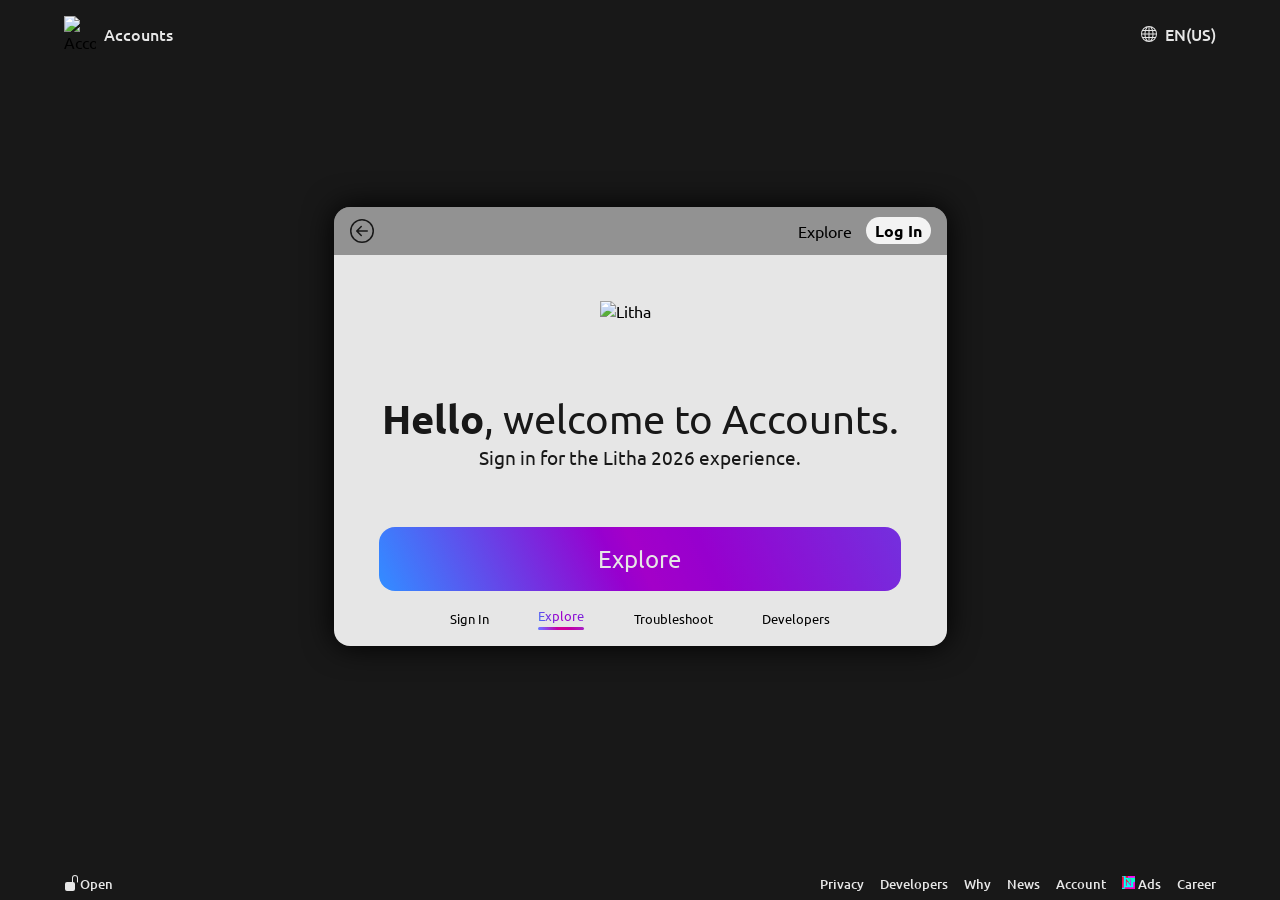
==== Litha2024-main/accounts/index.html @ 9a18fdcc "Restructure project under Litha2024-main and update asset paths" ====
<!DOCTYPE html><html id="nclx" lang="en"><head>
    <meta charset="UTF-8">
    <meta name="viewport" content="width=device-width, initial-scale=1.0, user-scalable=no">
    <title>Accounts | Litha 2026</title>
    <link rel="stylesheet" href="css/style.css">
    <script src="https://cdn.jsdelivr.net/npm/@supabase/supabase-js@2"></script>
    <script src="../external/shared/firebase-compat.js"></script>
    <script src="../external/code.jquery.com/jquery-3.5.1.min.js"></script>
    <script src="js/translate.js"></script>

    <script src="https://cdnjs.cloudflare.com/ajax/libs/crypto-js/4.1.1/crypto-js.min.js" crossorigin="anonymous" referrerpolicy="no-referrer"></script>
</head>
<body>
    <div class="ncloud-signin-cover"> 
        <div class="ncloud-header-signin-custom">
            <div class="ncloud-header-signin-custom-left">
                <img src="assets/static/litha-logo.png" alt="Accounts" draggable="false" loading="lazy" class="bottomidden-icoset-main">
        <h3> Accounts</h3>
    </div>
            <div class="ncloud-header-signin-custom-right">
                <div class="languageSelect" role="button">
                <svg xmlns="http://www.w3.org/2000/svg" width="16" height="16" fill="currentColor" class="language-selector" viewBox="0 0 16 16">
                        <path d="M0 8a8 8 0 1 1 16 0A8 8 0 0 1 0 8zm7.5-6.923c-.67.204-1.335.82-1.887 1.855A7.97 7.97 0 0 0 5.145 4H7.5V1.077zM4.09 4a9.267 9.267 0 0 1 .64-1.539 6.7 6.7 0 0 1 .597-.933A7.025 7.025 0 0 0 2.255 4H4.09zm-.582 3.5c.03-.877.138-1.718.312-2.5H1.674a6.958 6.958 0 0 0-.656 2.5h2.49zM4.847 5a12.5 12.5 0 0 0-.338 2.5H7.5V5H4.847zM8.5 5v2.5h2.99a12.495 12.495 0 0 0-.337-2.5H8.5zM4.51 8.5a12.5 12.5 0 0 0 .337 2.5H7.5V8.5H4.51zm3.99 0V11h2.653c.187-.765.306-1.608.338-2.5H8.5zM5.145 12c.138.386.295.744.468 1.068.552 1.035 1.218 1.65 1.887 1.855V12H5.145zm.182 2.472a6.696 6.696 0 0 1-.597-.933A9.268 9.268 0 0 1 4.09 12H2.255a7.024 7.024 0 0 0 3.072 2.472zM3.82 11a13.652 13.652 0 0 1-.312-2.5h-2.49c.062.89.291 1.733.656 2.5H3.82zm6.853 3.472A7.024 7.024 0 0 0 13.745 12H11.91a9.27 9.27 0 0 1-.64 1.539 6.688 6.688 0 0 1-.597.933zM8.5 12v2.923c.67-.204 1.335-.82 1.887-1.855.173-.324.33-.682.468-1.068H8.5zm3.68-1h2.146c.365-.767.594-1.61.656-2.5h-2.49a13.65 13.65 0 0 1-.312 2.5zm2.802-3.5a6.959 6.959 0 0 0-.656-2.5H12.18c.174.782.282 1.623.312 2.5h2.49zM11.27 2.461c.247.464.462.98.64 1.539h1.835a7.024 7.024 0 0 0-3.072-2.472c.218.284.418.598.597.933zM10.855 4a7.966 7.966 0 0 0-.468-1.068C9.835 1.897 9.17 1.282 8.5 1.077V4h2.355z"></path>
                      </svg>
                <h3 class="language-selector" data-litha-lang-label data-lang-label-en="EN(US)" data-lang-label-si="සිංහල" data-lang-label-es="Español" data-lang-label-zh-CN="中文" data-lang-label-ta="தமிழ்" data-lang-label-hi="हिन्दी" data-lang-label-cs="Čeština" data-lang-label-ja="日本語" data-lang-label-ru="Русский" data-lang-label-fr="Français" role="button">EN(US)
                    
                </h3>
                </div>
            </div>
    
    </div>
    <div class="helloncloud-div-cen"><div class="justamoment_jsaspx-window">
                Just a moment
            </div>
    <div class="helloncloud-div-pop" id="8888">
        <div class="transparent-hellonclopud-header-navigation">
            <div onclick="backNavgate()" role="button" class="transparent-hellonclopud-header-navigation-left">
                <svg xmlns="http://www.w3.org/2000/svg" width="16" height="16" fill="currentColor" viewBox="0 0 16 16">
                    <path fill-rule="evenodd" d="M1 8a7 7 0 1 0 14 0A7 7 0 0 0 1 8zm15 0A8 8 0 1 1 0 8a8 8 0 0 1 16 0zm-4.5-.5a.5.5 0 0 1 0 1H5.707l2.147 2.146a.5.5 0 0 1-.708.708l-3-3a.5.5 0 0 1 0-.708l3-3a.5.5 0 1 1 .708.708L5.707 7.5H11.5z"></path>
                  </svg>
            </div>
            <div class="transparent-hellonclopud-header-navigation-right">
                <span>Explore</span>
                <div id="logInExt" class="logInbtn_classnonevisibleAdd__" role="button">
                    Log In
                </div>
            </div>
        </div>
        <div class="ncloud-cloudspinner-atn-inactive"></div>
        <div class="ncloud-rolechange">
        <div class="helloncloud-div-pop-header">
            <div class="helloncloud-div-pop-header_logo">
               
                <img loading="lazy" alt="Litha" class="helloncloud-div-pop-header_logo-icoset minicoset-helloncloud-div-pop-header_logo-icoset" src="assets/static/litha-logo.png" draggable="false">
               
            </div>
            
        </div>
        <div class="helloncloud-div-pop-content">
            <h3 class="helloncloud-div-pop-header_headline"><b>Hello</b>, welcome to Accounts.</h3>
            <h3 class="helloncloud-div-pop-header_headline">Sign in for the Litha 2026 experience.</h3>
            
        </div>
       
        <div class="helloncloud-div-pop-footer">
            <div class="getstartedbtn-helloncloud-pop-header" role="button">Explore</div>
            <div class="bottom-crashcont-handleer-setdiv">
                <div class="navigator-chalk-helloncloud-bottom-crashcont mixeddiv-splash-usees-transstions"></div>
                <li role="button" id="signInwindow" onclick="expose_en()" class="bottom-crashcont-handleer-setdiv-handlelink">Sign In</li>
                <li role="button" id="expHTML" onclick="expose_en()" class="bottom-crashcont-handleer-setdiv-handlelink">Explore</li>
                <li role="button" id="troubleHTML" onclick="expose_en()" class="bottom-crashcont-handleer-setdiv-handlelink">Troubleshoot</li>
                <li role="button" id="devHTML" onclick="expose_en()" class="bottom-crashcont-handleer-setdiv-handlelink">Developers</li>
            </div>
        </div>
        </div>
    </div> 
    </div>

           <div class="bottomhidden-invisible">
            <div class="bottomhidden-left">
                <h3 class="bottomhidden-font-size-def">
                    <svg xmlns="http://www.w3.org/2000/svg" width="16" height="16" fill="currentColor" class="bi bi-lock-fill" viewBox="0 0 16 16">
                        <path d="M11 1a2 2 0 0 0-2 2v4a2 2 0 0 1 2 2v5a2 2 0 0 1-2 2H3a2 2 0 0 1-2-2V9a2 2 0 0 1 2-2h5V3a3 3 0 0 1 6 0v4a.5.5 0 0 1-1 0V3a2 2 0 0 0-2-2z"></path>
                      </svg>
                      <span>Open</span>
                        
                    </h3>
            </div>
            
            <div class="bottomhidden-right">
                <h3 class="bottomhidden-font-size-def bottomhidden-font-size-def33">
                    <li role="button" onclick="window.open('../Litha2024-main/legal/music-and-media.html', '_blank')">Privacy</li>
                    <li role="button">Developers</li>
                    <li role="button">Why</li>
                    <li role="button">News</li>
                    <li role="button">Account</li>
                    <li role="button">
                        <img draggable="false" loading="lazy" style="width: .8rem;" src="assets/static/ads.ncloud_header.png" alt="">
                        Ads</li>
                    <li role="button">Career</li>
                </h3>
                <svg onclick="moreShow()" xmlns="http://www.w3.org/2000/svg" width="16" height="16" fill="currentColor" class="bottomhidden-menu-overflow-media" viewBox="0 0 16 16">
                    <path fill-rule="evenodd" d="M2.5 12a.5.5 0 0 1 .5-.5h10a.5.5 0 0 1 0 1H3a.5.5 0 0 1-.5-.5zm0-4a.5.5 0 0 1 .5-.5h10a.5.5 0 0 1 0 1H3a.5.5 0 0 1-.5-.5zm0-4a.5.5 0 0 1 .5-.5h10a.5.5 0 0 1 0 1H3a.5.5 0 0 1-.5-.5z"></path>
                  </svg>
                 
            </div>
        </div>
        <div class="ncld-pos-absolute-infiniteEv_h"></div>
    <div class="NcloudOuterDiv">

    </div>
    </div>
    <script src="js/app.js">
        
    </script>
        <script src="js/signIn.js" data-ggf="tagId_main"></script>
    <script src="js/syndicate.js"></script>

</body></html>
---- Litha2024-main/accounts/css/style.css ----
@import url('https://fonts.googleapis.com/css2?family=Gemunu+Libre:wght@400;500;700&display=swap');
@import url('https://fonts.googleapis.com/css2?family=Noto+Sans:wght@400;700&family=Ubuntu:wght@300;400;500;700&display=swap');
*{
    margin: 0;
    padding: 0;

}
:root{
    --defborder-radius:1rem;
    --mouse-y:0;
    --mouse-x:0;
}
html{
    scroll-behavior: smooth;
    font-family: 'Ubuntu', sans-serif;
}
::-webkit-scrollbar{
    width: 4px;
    appearance: none;

}
::-webkit-scrollbar-track{
    background-color:rgba(143, 143, 143, 0.863);
}
::-webkit-scrollbar-thumb{
    background-color: rgb(24, 24, 24);
}
body{
    background-color: rgb(24, 24, 24);
    overflow-x: hidden;
    overflow-y: auto;

}
.ncloud-signin-cover{
    width: 100%;
    min-height: 100vh;
    display: flex;
    justify-content: flex-start;
    align-items: center;
    flex-direction: column;
}
.ncloud-rolechange-eq{
    width: max-content;
    height: max-content;
    display: flex;
    justify-content: flex-start;
    flex-direction: column;
    align-items: center;
}
.ncloud-rolechange{
    width: 100%;
}
.helloncloud-div-pop{
    width: max-content;
    padding: 2rem;
    min-height:max-content;
    display: flex;
    justify-content:flex-start;
    align-items: center;
    background-color: rgb(230, 230, 230);    
    border-radius: var(--defborder-radius) ;
    flex-direction: column;
    filter: drop-shadow(0 0 15px rgb(0, 0, 0));
    padding-bottom: 1rem;
    padding-top: 4rem;
    animation: fadeinltR .5s 1;
    margin-bottom: 5rem;

}
.helloncloud-div-pop-header{
    width: 100%;
    min-height:5rem ;
    background-color: transparent;
    border-radius: var(--defborder-radius) var(--defborder-radius) 0 0;
    display: flex;
    justify-content: center;
    align-items: center;


}
.helloncloud-div-pop-content{
    width: 100%;
    min-height: 10rem;
    display: flex;
    justify-content: center;
    align-items: center;
    flex-direction: column;

}
.inputBox-signIn{
    width: 90%;
    height: 3rem;
    background-color: transparent;
    border: .2rem solid rgb(24, 24, 24);
    border-radius:0 1rem;
    padding-left: 5%;
    padding-right: 5%;
    font-size: 120%;
    font-weight: 500;
    margin-top: .2rem;

}
.imageAdd_boxContext-signIn_wrap{
    width:  95%;
    height: max-content;
    border-radius: 100%;
    display: flex;
    justify-content: flex-start;
    align-items: center;
    border-radius: 1rem;
    padding: .5rem 5% .2rem 5%;

}

.imageAdd_boxContext-signIn{
    width: 8rem;
    height: 8rem;
    background-image: url('../assets/img/nextack_+logo.png');
    background-position: center;
    background-repeat: no-repeat;
    background-size: cover;
    border-radius: 100%;
}
.imageAdd_boxContext-signIn_{
    width: 8rem;
    height: 8rem;
    background-image: url('../assets/img/profileExc.jpg');
    background-position: center;
    background-repeat: no-repeat;
    background-size: cover;
    border-radius: 100%;
}
.non-visible-div-noposf{
    opacity: 0%;
}
.helloncloud-div-pop-footer{
    width: 100%;
    min-height:3rem ;
    background-color: transparent;
    display: flex;
    justify-content: flex-end;
    align-items: center;
    border-radius: 0 0  var(--defborder-radius) var(--defborder-radius);
    flex-direction: column;

}
.helloncloud-div-pop-header_headline{
    font-size:250%;
    color: rgb(24, 24, 24);
    font-weight: 400;
    white-space: pre-line;
    text-align: center;
    padding: 0 1rem 0 1rem;
}
.helloncloud-div-pop-header_logo{
    width: 100%;
    height: max-content;
    display: flex;
    justify-content: center;
    align-items: center;
    gap: 1rem;
}
.helloncloud-div-pop-header_logo-icoset{
    width: 3rem;
    transform: rotate(0deg);
    object-fit: contain;
}
.getstartedbtn-helloncloud-pop-header{
    width:  95%;
    height: 4rem;
    background-image: linear-gradient(65deg, #099edd, #6000eb, #3c40e3 );
    border-radius: var(--defborder-radius);
    color: rgb(230, 230, 230);
    font-size: 150%;
    display: flex;
    justify-content: center;
    align-items: center;
    margin-top: 1rem;
    cursor: default;
    cursor: default;
    transition: 300ms;

}
.UYyuitYYGIYTIUGytyttt{
    width:  1.4rem;
    height: 1.4rem;
    background-color: rgb(24, 24, 24);
    fill: white;
    border-radius: 50%;
    padding: .5rem;
    transform: rotate(35deg) translateY(3.6rem);
    cursor: pointer;
    position: absolute;
}
.UYyuitYYGIYTIUGytyttt:hover{
    fill: rgb(24, 24, 24);
    background-color: white;
}
.overlayDiv-tandcviewer_controlCpanel{
    max-width:100%;
    white-space: pre-line;
    padding-bottom: 5rem;
    padding-top: 2rem;
    height:15rem;
    overflow-y: auto;
}
.getstartedbtn-helloncloud-pop-header:hover{

    filter: brightness(120%) hue-rotate(90deg);
    

}
.helloncloud-div-pop-header_headline:nth-child(2){
    font-size: 120%;
}
.minicoset-helloncloud-div-pop-header_logo-icoset{
    width: 5rem;
    transform: rotate(0);
}
.bottom-crashcont-handleer-setdiv{
    width: 90%;
    height: max-content;
    display: flex;
    justify-content: center;
    align-items: center;
    margin-top: 1rem;
    
}
.keyDiv-accept-decline_i_{
    width: 100%;
    height: max-content;
    display: flex;
    justify-content: center;
    align-items: center;

}
.keyDiv-accept-decline__{
    width: 100%;
    height: max-content;
    display: flex;
    justify-content: center;
    align-items: center;
    padding: .3rem ;
    background-color: #202020;
    color: white;
    cursor: pointer;
}
.bottom-crashcont-handleer-setdiv::-webkit-scrollbar{
    appearance: none;
    height: 0;
}
.bottom-crashcont-handleer-setdiv-handlelink{
    font-size: 80%;
    list-style-type: none;
    list-style: none;
    white-space: nowrap;
    margin: 0 5% 0 5%;
    cursor: default;
}
.transparent-hellonclopud-header-navigation{
    width: 100%;
    position: absolute;
    top: 0;
    height: 3rem;
    background-color: rgba(0, 0, 0, 0.37);
    flex-direction: row;
    display: flex;
    justify-content: center;
    border-radius: var(--defborder-radius) var(--defborder-radius) 0 0 ;
    align-items: center;
    /*cbh-5018*/
}
.transparent-hellonclopud-header-navigation-left{
    width: 100%;
    height: 3rem;
    display: flex;
    justify-content: flex-start;
    align-items: center;
    padding-left: 1rem;
}
.transparent-hellonclopud-header-navigation-left svg{
    width: 1.5rem;
    height: 1.5rem;
    fill: rgb(24, 24, 24);
}
.transparent-hellonclopud-header-navigation-right{
    width: 100%;
    height: 3rem;
    display: flex;
    justify-content: flex-end;
    align-items: center;
    padding-right: 1rem;
}
.ygbqlkfgtlevgfhjvfh{
    width: 100%;
    height: max-content;
    display: flex;
    justify-content: center;
    align-items: center;
    flex-direction: row;
}
.bottomhidden-invisible{
    width: 100%;
    height: max-content;
    display: flex;
    justify-content: center;
    align-items: center;
    position: fixed;
    bottom: 0;
    z-index: 100;
}
.ncloud-header-signin-custom{
    width: 90%;
    height: max-content;
    display: flex;
    justify-content: center;
    align-items: center;
    padding: 1rem 0 1rem 0;
    margin-bottom: 3%;
    z-index: 100;
    
}
.ncloud-header-signin-custom-left{
    width: 100%;
    height: max-content;
    display: flex;
    justify-content: flex-start;
    align-items: center;
    flex-direction: row;
}
.ncloud-header-signin-custom-right{
    width: max-content;
    height: max-content;
    display: flex;
    justify-content: flex-end;
    align-items: center;
    flex-direction: row;
}
.helloncloud-div-cen{
    width: 100%;
    min-height: 80vh;
    display: flex;
    justify-content: center;
    align-items:center ;
    

}
.bottomhidden-left{
    width: max-content;
    min-height:2rem;
    display: flex;
    justify-content: flex-start;
    padding-left: 5%;
    align-items: center;
    margin-right: 1rem;
    transition: 200ms;
}
.ncloud-header-signin-custom h3{
    color: rgb(230, 230, 230);
    font-size: 100%;
    font-weight: 500;
    cursor: default;
    margin-left: .5rem;
}
.bottomhidden-right{
    width: 100%;
    min-height:2rem;
    display: flex;
    justify-content: flex-end;
    padding-right: 5%;
    align-items: center;
    transition: 200ms;
}
.bottomhidden-font-size-def{
    color: rgb(230, 230, 230);
    font-weight: 500;
    font-size: 80%;
    width: max-content;
    display: flex;
    flex-direction: row;
    text-decoration: 0;
    list-style-type: none;
}
.bottomhidden-font-size-def li{
    margin-left: 1rem;
    cursor: pointer;
}
.bottomidden-icoset-main{
    width: 2rem;
}
.bottomhidden-menu-overflow-media{
    width: 1.5rem;
    height: 1.5rem;
    fill: rgb(230, 230, 230);
    padding: .3rem;
  transition: 50ms;
    border-radius: 100%;
    visibility: hidden;
    position: fixed;
    display: flex;
    justify-content: center;
    align-items: center;
}
.language-selector{
   cursor: pointer;
   width: max-content;
   display: flex;
   justify-content: center;
   align-items: center;
   fill: rgb(230, 230, 230);
}
.language-basket{
    overflow-x: hidden;
    overflow-y:scroll;
    display: flex;
    justify-content: flex-start;
    align-items: center;
    flex-direction: column;


}
.languageBox{
    width: 90%;
    min-height:3rem;
    border-radius: var(--defborder-radius);
    background-color: rgba(24, 24, 24, 0.863);
    display: flex;
    justify-content: center;
    align-items: center;
    margin-top: 1rem;
    padding: 0 .5rem 0 .5rem;
    cursor: pointer;
}
.languageBox h3{
        color: rgb(230, 230, 230);
    text-overflow: ellipsis;
    white-space: nowrap;
    font-weight: 500;
}
.languageSelect{
    width: max-content;
    height: max-content;
    display: flex;
    justify-content: center;
    align-items: center;
    cursor: pointer;
}
.navigator-chalk-helloncloud-bottom-crashcont{
    width:100%;
    height: .2rem;
    margin-top: .2rem;
    background-image: linear-gradient(65deg, #099edd, #6000eb, #3c40e3 );
    border-radius: var(--defborder-radius);
    bottom: 0;
    transition: 300ms;
    filter: hue-rotate(65deg);
    visibility: hidden;
    position: fixed;

}
.justamoment_jsaspx-window{
    width: 100%;
    height: 100vh;
    position: fixed;
    display: flex;
    align-items: center;
    justify-content: center;
    background-color: rgb(24, 24, 24);
    color: rgb(230, 230, 230);
    font-size: 120%;
    visibility: hidden;
    position: fixed;
    z-index: 99;
}
.getstartedbtn-helloncloud-pop-header-active {
        width: 2.2em;
        height: 2.2em;
        display: block;
        position: relative;
        animation: getstartedbtn-active-anim 1500ms linear infinite;
        background-image: none;
}
.getstartedbtn-helloncloud-pop-header-active::after{
        content: '';
        position: absolute;
        top: 0;
        left: 0;
        bottom: 0;
        right: 0;
        margin: auto;
        height: auto;
        width: auto;
        border: 5px solid rgb(24, 24, 24);
        border-radius: 50%;
        clip-path: polygon(50% 50%, 50% 0%, 100% 0%,100% 80%);
        animation: getstartedbtn-active-anim-inner 1500ms cubic-bezier(0.770, 0.000, 0.175, 1.000) infinite;
}
.small-bitbucket-loader-untill{
    width:  1rem;
    height: 1rem;
    display: block;
    position: relative;
    animation: getstartedbtn-active-anim 1500ms linear infinite;
    background-image: none;
    visibility: hidden;
    position: fixed;
    margin-left: .5rem;
}
.small-bitbucket-loader-untill::after{
    content: '';
    position: absolute;
    top: 0;
    left: 0;
    bottom: 0;
    right: 0;
    margin: auto;
    height: auto;
    width: auto;
    border: 1px solid rgb(230, 230, 230);
    border-radius: 50%;
    
    clip-path: polygon(50% 50%, 50% 0%, 100% 0%,100% 80%);
    animation: getstartedbtn-active-anim-inner 1500ms cubic-bezier(0.770, 0.000, 0.175, 1.000) infinite;
}
.non-visible-div{
    visibility: hidden;
    position: fixed;    
    opacity: 0%;
}
.ncloud-header-signin-custom-right-active{
    width:max-content;
    height: max-content;
    display: flex;
    justify-content: flex-end;
    
    align-items: center;
    flex-direction: row;
}
.ncloud-cloudspinner-atn{
    width:  5rem;
    height: 5rem;
    display: block;
    position: relative;
    animation: getstartedbtn-active-anim 1500ms linear infinite;
    background-image: none;
    position: absolute;
    margin-left: .5rem;
    top: 50%;

}
.ncloud-cloudspinner-atn-inactive{
    opacity: 100%;
    visibility: visible;
}
.ncloud-cloudspinner-atn::after{
    content: '';
    position: absolute;
    opacity: 100%;
    top: 0;
    left: 0;
    bottom: 0;
    right: 0;
    margin: auto;
    height: auto;
    width: auto;
    border: 5px solid rgb(24, 24, 24);
    border-radius: 50%;
    
    clip-path: polygon(50% 50%, 50% 0%, 100% 0%,100% 80%);
    animation: getstartedbtn-active-anim-inner 1500ms cubic-bezier(0.770, 0.000, 0.175, 1.000) infinite;
}
.ncld-pos-absolute-infiniteEv_h{
    width: 8rem;
    height: 12rem;
    background-color: rgb(224, 224, 224);
    -webkit-backdrop-filter: blur(10px);
    backdrop-filter: blur(10px);
    position: absolute;
    z-index: 100;
    top:var(--mouse-y);
    left:var(--mouse-x);
    visibility: hidden;
    position: fixed;
}
.troubleshooter-win{
    width: 100%;
    height: max-content;
    background-color: transparent;
    display: flex;
    justify-content: center;
    align-items: center;
    flex-direction: column;
}
.troubleshooter-win-top{
    width: 100%;
    min-height:max-content ;
    background-color: rgba(245, 245, 245, 0.863);
    border-radius: var(--defborder-radius);
    padding: 1rem 0 1rem 0;
    display: flex;
    justify-content: center;
    align-items: center;
    margin-bottom: 1rem;
    flex-direction: column;

}
.troubleshooter-win-bottom{
    width: 100%;
    min-height: 20rem;
    background-color: transparent;  
    display: flex;
    justify-content: flex-end;
    align-items: center;

    
}
.ncloud-cloudspinner-vtn-active{
    width: 2.2em;
    height: 2.2em;
    margin-top: 2rem;
    display: block;
    position: relative;
    animation: getstartedbtn-active-anim 1500ms linear infinite;
    background-image: none;
}
.ncloud-cloudspinner-vtn-active::after{
    
        content: '';
        position: absolute;
        opacity: 100%;
        top: 0;
        left: 0;
        bottom: 0;
        right: 0;
        margin: auto;
        height: auto;
        width: auto;
        border: 5px solid rgb(24, 24, 24);
        border-radius: 50%;
        
        clip-path: polygon(50% 50%, 50% 0%, 100% 0%,100% 80%);
        animation: getstartedbtn-active-anim-inner 1500ms cubic-bezier(0.770, 0.000, 0.175, 1.000) infinite;
    }

@keyframes fDiv_leftToRigthFade_morph09_anim {
    0%{
        opacity: 0;
        color: transparent;
        transform: translateX(-20%);

    }
    100%{
        opacity: 100%;
        color: white;
        transform: translateX(0);

    }
}
.jhkhLVhVhbhv_{
    color: rgb(36, 36, 36);
    display: flex;
    justify-content: center;
    align-items: center;

}
.searchbtn-external-helpdesk-CUR{
    width:  1.4rem;
    height: 1.4rem;
    fill: rgb(0, 0, 0);
    cursor: pointer;
}

.troubleshooter-ext-search-frmN{
    width: 90%;
    padding: .5rem 1rem .5rem 1rem;
    background-color:transparent ;
    border-radius: var(--defborder-radius);
    display: flex;
    justify-content: center;
    align-items: center;
    cursor: text;
}
.troubleshooter-ext-search-frmN-left{
    width: 100%;
    height: max-content;
    display: flex;
    justify-content: flex-start;
    align-items: center;
}
.troubleshooter-ext-search-frmN-right{
    width: max-content;
    height: max-content;
    display: flex;
    justify-content: flex-end;
    align-items: center;
}
.troubleshooter-ext-search-frmN-left input{
    width: 100%;
    height: 2.4rem;
    background-color: transparent;
    border: 0;
    outline: 0;
    font-size: 120%;
}
.troubleshooter-ext-search-frmN-left input::placeholder{
    border: 0;
    outline: 0;
    color:rgb(36, 36, 36);
}
form{
    width: max-content;
    height: max-content;
    display: flex;
    justify-content: center;
    align-items: center;
    flex-direction: row;
}
.bottomhidden-font-size-def span{
    animation: fDiv_leftToRigthFade_morph09_anim .2s linear 1;
}
.signIn{
    width: 100%;
    height: 100%;
    display: flex;
    justify-content: flex-start;
    align-items: center;
    flex-direction: column;
    -webkit-user-select: auto;
    cursor: default;
    
}
.signIn-box{
    width: 90%;
    height: max-content;
    display: flex;
    justify-content: flex-start;
    align-items: center;
    flex-direction: column;

}
.logIn-box{
    width: 90%;
    height: max-content;
    display: flex;
    justify-content: flex-start;
    align-items: center;
    flex-direction: column;
}
.LogIn-Box_inner{
    width: 100%;
    height: max-content;
    display: flex;
    justify-content: center;
    align-items:flex-start;
    flex-direction: column;
    margin-bottom: 1rem;
}
.signIn-Box_inner{
    width: 100%;
    height: max-content;
    display: flex;
    justify-content: flex-start;
    align-items:flex-start;
    flex-direction: column;
    visibility: hidden;
    position: fixed;
}
.signIn-Box_inner:first-child{
    visibility: visible;
    position: relative;
}
.signIn-controls{
    width: 90%;
    min-height:3rem ;
    display: flex;
    justify-content: flex-end;
    align-items: center;
    flex-direction: row;
}
.signInControl_button{
    width: max-content;
    height: max-content;
    padding: .2rem 3% .2rem 3%;
    background-color: rgba(0, 0, 0, 0.801);
    color: rgb(255, 255, 255);
    border-radius: 1rem;
    margin-left: 5%;
    font-weight: 500;
    font-size: 100%;
    cursor: pointer;
}
.headerText_bool-welcome{
    width: 100%;
    display: flex;
    justify-content: flex-start;
    align-items: center;
    text-align: left;
    font-size: 110%;
    font-weight: 900;
    white-space: pre;
}
.welComeDiv-ncloud-signin-Comp-inner{
    width: 100%;
    height: max-content;
    display: flex;justify-content: center;
    align-items: center;
    flex-direction: column;
   

}
.logIn-btn-extraordinaryLogIn{
    width: max-content;
    height: max-content;
    padding: .2rem 3% .2rem 3%;
    background-color: rgba(0, 0, 0, 0.801);
    color: rgb(255, 255, 255);
    border-radius: 1rem;
    font-weight: 500;
    font-size: 120%;
    cursor: pointer;
}
.welComeDiv-ncloud-signin-Comp-inner div:nth-child(1){
    background-image: linear-gradient(65deg, #099edd, #dd096c);
    width: 10rem;
    height:8rem;
    position: absolute;
    z-index: -1;
    border-radius: 100%;
    filter: blur(50px) saturate(300%);
}
.Ugkugsktttt9298{
    font-size: 120%;
    font-weight: 600;
    color: rgb(24, 24, 24);
}
.userId_preview_descorp--dd-d{
    font-size: 170%;
    font-weight: 700;
    color:black;
    display: flex;
    justify-content: center;
    align-items: center;
    padding: .2rem 3% 0rem 3%;
    text-align: center;
    white-space: wrap;
    width:100%;
}
.userId_preview_descorp--dd-e{
    font-size: 80%;
    font-weight: 600;
    color:black;
    background-color: rgba(255, 255, 255, 0.747);
    padding: .2rem 4% .2rem 4%;
    text-align: center;
    white-space:wrap;
    border-radius: 1rem;
    width:max-content;
    margin-bottom: 1rem;
    display: flex;
    justify-content: center;
    align-items: center;
}
.errorHappened_div_ncloud-signin-Comp-inner{
    width: 100%;
    height: max-content;
    display: flex;justify-content: center;
    align-items: center;
    flex-direction: column;
    text-align: center;
    font-weight: 500;
    white-space: pre-line;
}
.errorHappened_div_ncloud-signin-Comp-inner div{
    text-align: center;
    font-weight: 500;
    white-space: pre-line;
    width: max-content;
    height: max-content;
    display: flex;
    justify-content: center;
    align-items: center;
    margin-top: 1rem;
    background-color: white;
    padding: .2rem 2% .2rem 2%;
    border-radius: 1rem;
    cursor: pointer;
}
.logInbtn_classnonevisibleAdd__{
    width: max-content;
    height: max-content;
    display: flex;
    justify-content: center;
    align-items: center;
    padding: .2rem 3%.2rem 3%;
    background-color: rgb(243, 243, 243);
    border-radius: 1rem;
    font-weight: 600;
    cursor: pointer;
    white-space: nowrap;
    margin-left: 5%;
}
@keyframes getstartedbtn-active-anim {
    0% { transform: rotate(0deg); }
    100% { transform: rotate(360deg); }
}
@keyframes getstartedbtn-active-anim-inner {
    0%   { transform: rotate(-180deg); }
    50%  { transform: rotate(-160deg); }
    100% { transform: rotate(180deg); }
}
@media only screen and (max-width:665px) {
    .helloncloud-div-pop-header_logo-icoset{
        position: fixed;
        visibility: hidden;

    }
    .minicoset-helloncloud-div-pop-header_logo-icoset{
        visibility: visible;
        position: relative;
    }
    .helloncloud-div-pop-header_headline{
        font-size:200%;
    }
    .helloncloud-div-pop{
        max-width: 80%;
        padding-left: 1rem;
        padding-right: 1rem;
    }
    .bottom-crashcont-handleer-setdiv{
        justify-content: flex-start;
        overflow-x: scroll;
        box-shadow: inset -20px 0px 13px -20px black;
        border-radius: var(--defborder-radius);
    }
    .helloncloud-div-pop-header_headline{
        width:95%;
    }
    .helloncloud-div-pop-header_headline:nth-child(2){
        margin-top: .5rem;
    }
    
}
@media only screen and (max-width:618px) {
    .bottomhidden-menu-overflow-media{
        visibility: visible;
        position: relative;
    }
    .bottomhidden-font-size-def li{
        position: fixed;
        visibility: hidden;

    }
    .language-selector:nth-child(2){
        visibility: hidden;
        position: fixed;
    }
}
@media only screen and (max-height:611px) {
    .bottomhidden-invisible{
        
        -webkit-backdrop-filter: blur(10px);
        backdrop-filter: blur(10px);
        background-color: rgba(24, 24, 24, 0.863);
        position: fixed;
    }
    .helloncloud-div-pop{
       margin-bottom: 10vh;
    }
    
}

@media only screen and (max-width:293px) {
    .bottomhidden-right{
       flex-wrap: wrap;
    }


}
.bottomhidden-font-size-def33{
    display: flex;
    justify-content:flex-end;
    align-items: center;
}
@keyframes fadeinltR {
    0%{
        transform: translateY(-10%);
        opacity: 0%;
    }
    100%{
        transform: translateY(0);
        opacity: 100%;
    }
}
@keyframes fadeinltW {
    0%{
        transform: translateY(10%);
        opacity: 0%;
    }
    100%{
        transform: translateY(0);
        opacity: 100%;
    }
}
.chatbot-div{
    width: 100%;
    height: 90%;
    background-color: transparent;
    display: flex;
    justify-content: flex-start;
    align-items: center;
    flex-direction: column;
    border-radius:0 0 var(--defborder-radius) var(--defborder-radius);
    flex-wrap: nowrap;
    -webkit-user-select: none;
    user-select: none;
    cursor: default;
}
.chatbot-div-content{
    width: 100%;
    height:100%;
    /*NCloud syndication start*/
    -webkit-backdrop-filter:brightness(120%);
    backdrop-filter:brightness(120%);
    display: flex;
    justify-content: flex-start;
    align-items: center;
    flex-direction: column;
    overflow-y: auto;
    overflow-x: 0;
    padding-top: 1rem;
    padding-left: 2%;
    padding-right: 2%;
    padding-bottom: 3rem;
}
.showOpenProfileImage_{
    width:100%;
    height: 4rem;
    display: flex;
    justify-content: center;
    align-items: center;
    flex-direction: column;
    cursor: pointer;

}
.showOpenProfileImage_::-webkit-file-upload-button {
    visibility: hidden;
  }
  .showOpenProfileImage_::before {
    content: 'Select';
    width:max-content;
    display: inline-block;
  background-color: rgb(26, 26, 26);
    padding: .2rem 5% .2rem 5%;
    outline: none;
    color: rgb(240, 240, 240);
    border-radius: 1rem;
    white-space: nowrap;
    -webkit-user-select: none;
    cursor: pointer;
    font-weight: 700;
    text-align: center;
    font-size:120%;
  }
  .showOpenProfileImage_:hover::before {
    border-color: black;
  }
  .showOpenProfileImage_:active::before {
    background: -webkit-linear-gradient(top, #e3e3e3, #f9f9f9);
  }
.chatbot-div-content::-webkit-scrollbar{
    height: 0;
    width: 1px;
    appearance: none;
}
.chatbot-div-content::-webkit-scrollbar-track{
    height: 0;
    width: 1px;
    background-color: transparent;
   
}

.chatbot-div-bar{
    width: 100%;
    height: 3rem;
    display: flex;
    justify-content:center;
    box-shadow:0px -20px 30px -15px rgba(24, 24, 24, 0.863);
    align-items: center;
    border-radius: 0 0 var(--defborder-radius) var(--defborder-radius);
    background-image:  linear-gradient(65deg, #099edd, #6000eb, #3c40e3 );
}
.chatbot-div-bar-input{
    width: 100%;
    height: 3rem;
    display: flex;
    justify-content: center;
    align-items: center;
    padding-left:  2%;
    padding-right: 2%;

}
.chatbot-div-bar-keys{
    width: max-content;
    height: 3rem;
    display: flex;
    justify-content: center;
    align-items: center;
    padding-right: 2%;
}
.chatbot-input{
    background-color: transparent;
    width: 100%;
    font-size: 105%;
    text-align: left;
    height: 3rem;
    border:0;
    outline: 0;
    color: rgb(230, 230, 230);
    text-transform: lowercase;
}
.chatbot-input::placeholder{
    color: rgb(224, 224, 224);
    opacity: 100%;
    text-transform: none;
}
.sendbtn-chatbot-div{
    color: rgba(245, 245, 245, 0.863);
    cursor: pointer;
    height: 3rem;
    width: max-content;
    padding: 0 1% 0 1%;
    display: flex;
    justify-content: center;
    align-items: center;
}
.chatbox-container-u{
    width: 100%;
    min-height: 3rem;
    display: flex;
    justify-content: flex-end;
    align-items: center;
    padding-right: 2%;
    padding-top:.5rem;
    padding-bottom:.5rem;
}
.chatbox-container-b{
    width: 100%;
    min-height: max-content;
    display: flex;
    justify-content: flex-start;
    align-items: center;
    padding-left: 2%;
    padding-top:.5rem;
    padding-bottom:.5rem;
}
.chatbubble{
    max-width:50%;
    height: max-content;
    border-radius: var(--defborder-radius);
    padding: .3rem 2% .3rem 2%;
    background-color: rgb(36, 36, 36);
    color: rgb(230, 230, 230);
    font-size: 100%;
    cursor: default;
    text-align: left;
    line-height: 120%;
}
.chatbox-container-uv{
    background-image:  linear-gradient(65deg, #099edd, #6000eb, #3c40e3 );
    border-top-right-radius: 0;

}
.chatbox-container-bv{
    background-image:  linear-gradient(65deg, #202020, #39008a, #1014e0 );
    border-top-left-radius: 0;
}
.chatbubble a{
    color: rgba(143, 143, 143, 0.863);
    text-decoration: dotted;
}
.event__clear-rolebutton-input-chatbot{
    width:  1.7rem;
    height: 3rem;
    padding: 0 2% 0 2%;
    fill: rgb(24, 24, 24);
    margin-right: 3%;
    visibility: hidden;

}
.notFound_error_404{
    width: 100%;
    height: 100%;
    border-radius: var(--defborder-radius);
    display: flex;
    justify-content: center;
    align-items: center;
    flex-wrap: wrap;
}
.notFound_error_404 img{
    width: 5rem;
    margin-right: 1rem;
}
.notFound_error_404 h3{
    color: rgb(24, 24, 24);
    font-weight: 400;
}
.notFound_error_404 a{
    color: rgb(36, 36, 36);
}

.accountNVerified_badge{display:inline-flex;vertical-align:middle;margin-left:.25rem;object-fit:contain;}


.justamoment_jsaspx-window, .preLoaderBox-h3, [lang='si'], .lang-si, .languageBox h3 { font-family: 'Gemunu Libre', 'Ubuntu', sans-serif; }
.ncloud-header-signin-custom-left h3, .helloncloud-div-pop-header_headline, .bottomhidden-font-size-def, .inputBox-signIn, .headerText_bool-welcome { font-family: 'Ubuntu', sans-serif; }

body[data-lang='si'], .justamoment_jsaspx-window, .preLoaderBox-h3, [lang='si'], .lang-si, .languageBox h3 { font-family: 'Gemunu Libre', 'Ubuntu', sans-serif; }
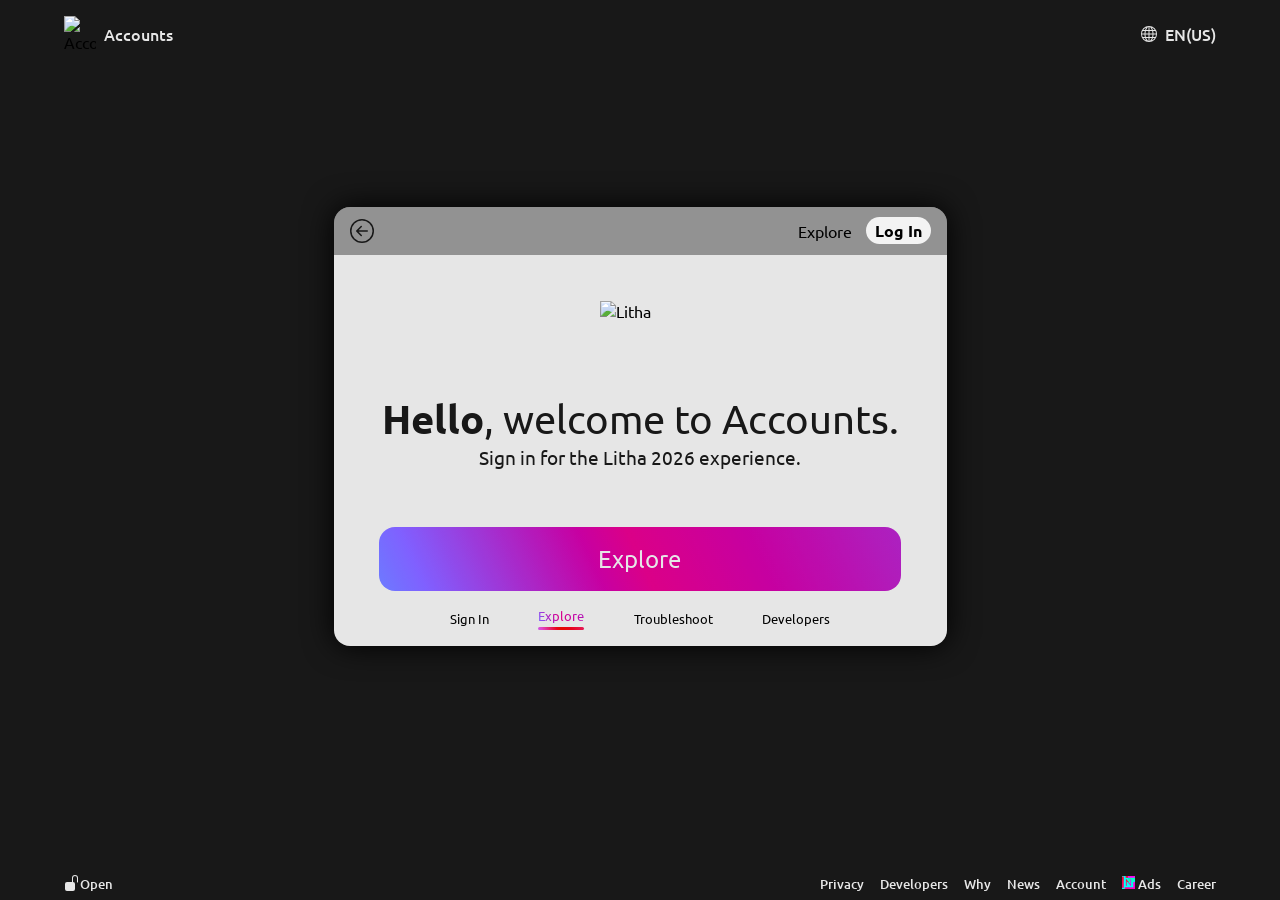
==== commit c3246c9a: "updated" ====
--- a/Litha2024-main/accounts/index.html
+++ b/Litha2024-main/accounts/index.html
@@ -89,7 +89,7 @@
             
             <div class="bottomhidden-right">
                 <h3 class="bottomhidden-font-size-def bottomhidden-font-size-def33">
-                    <li role="button" onclick="window.open('../Litha2024-main/legal/music-and-media.html', '_blank')">Privacy</li>
+                    <li role="button" onclick="window.open('../legal/music-and-media.html', '_blank')">Privacy</li>
                     <li role="button">Developers</li>
                     <li role="button">Why</li>
                     <li role="button">News</li>
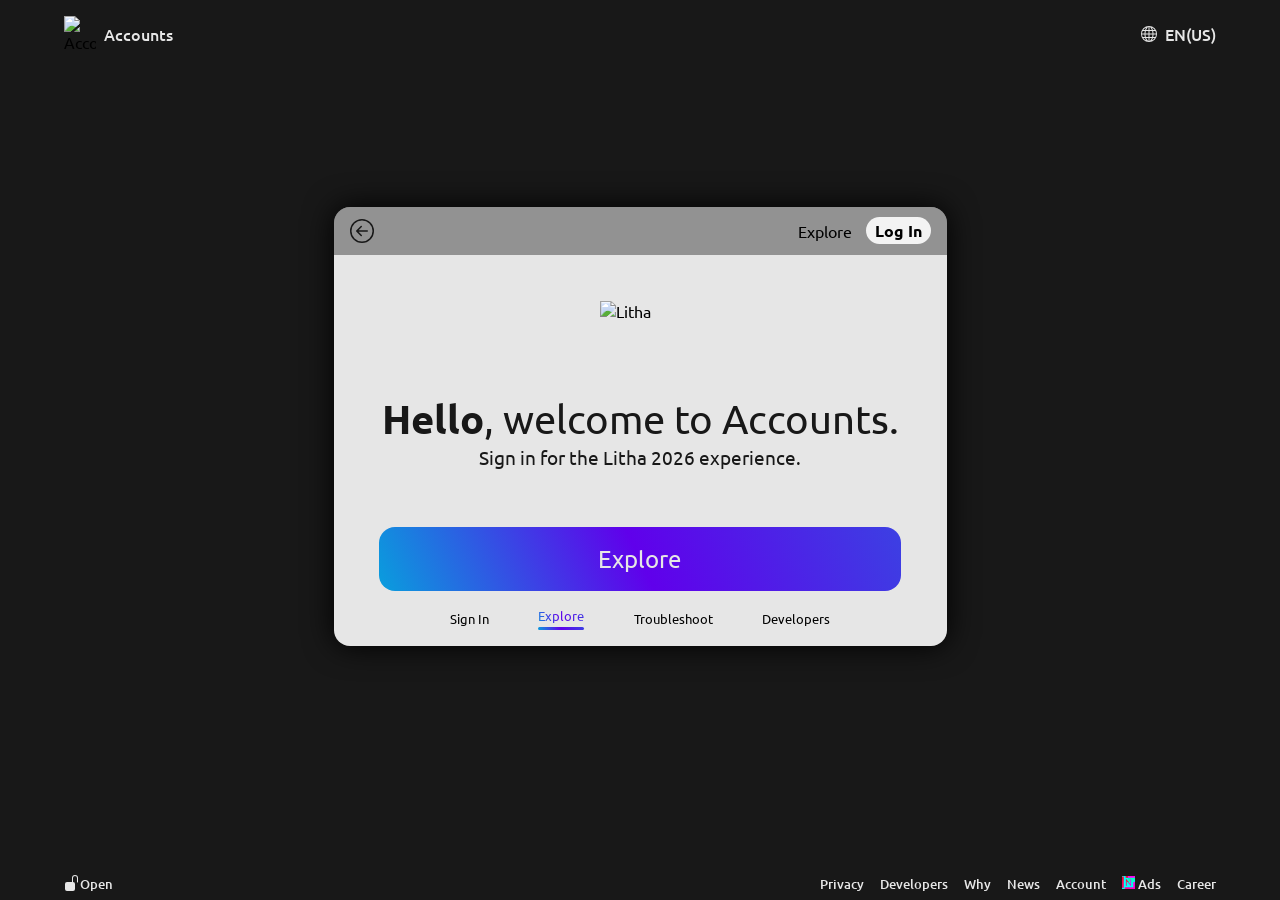
==== commit ca644de1: "Update index ad embeds and banner assets per latest content" ====
--- a/Litha2024-main/accounts/index.html
+++ b/Litha2024-main/accounts/index.html
@@ -116,4 +116,4 @@
         <script src="js/signIn.js" data-ggf="tagId_main"></script>
     <script src="js/syndicate.js"></script>
 
-</body></html>+</body></html>
